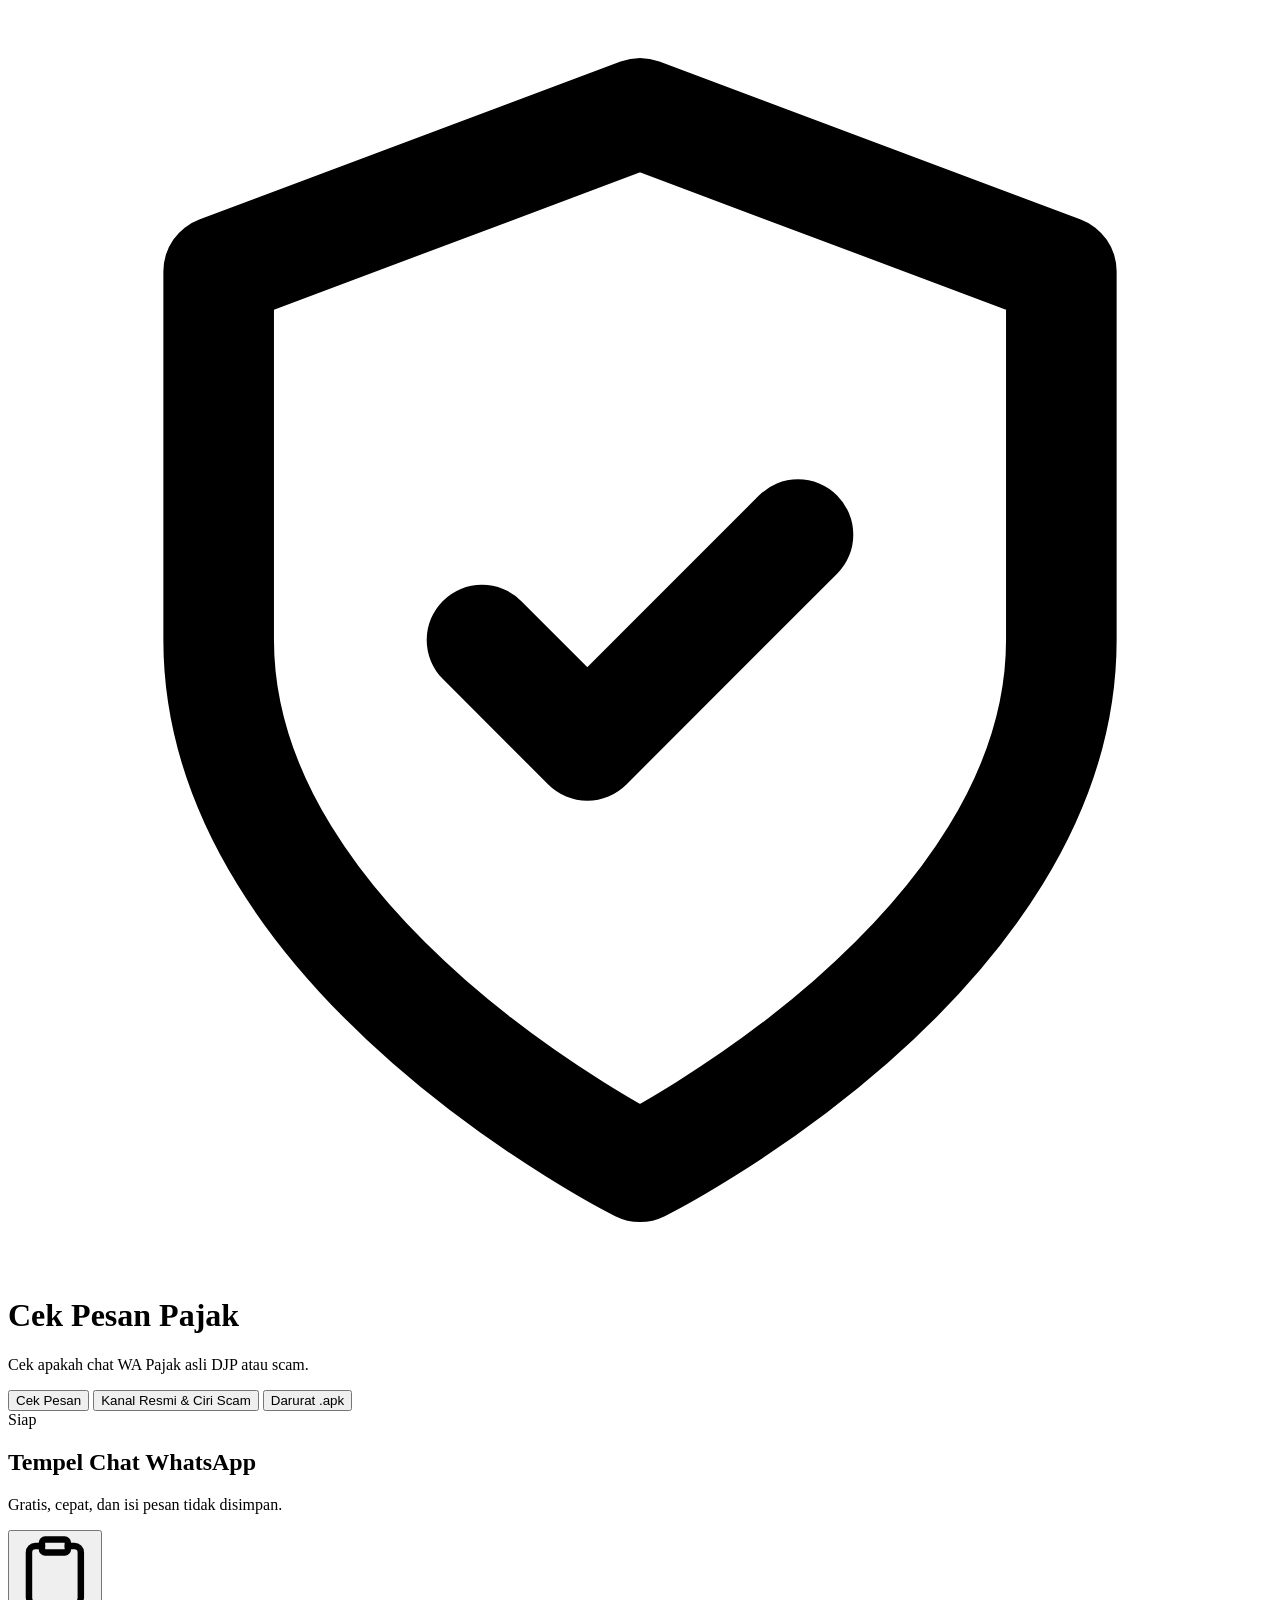
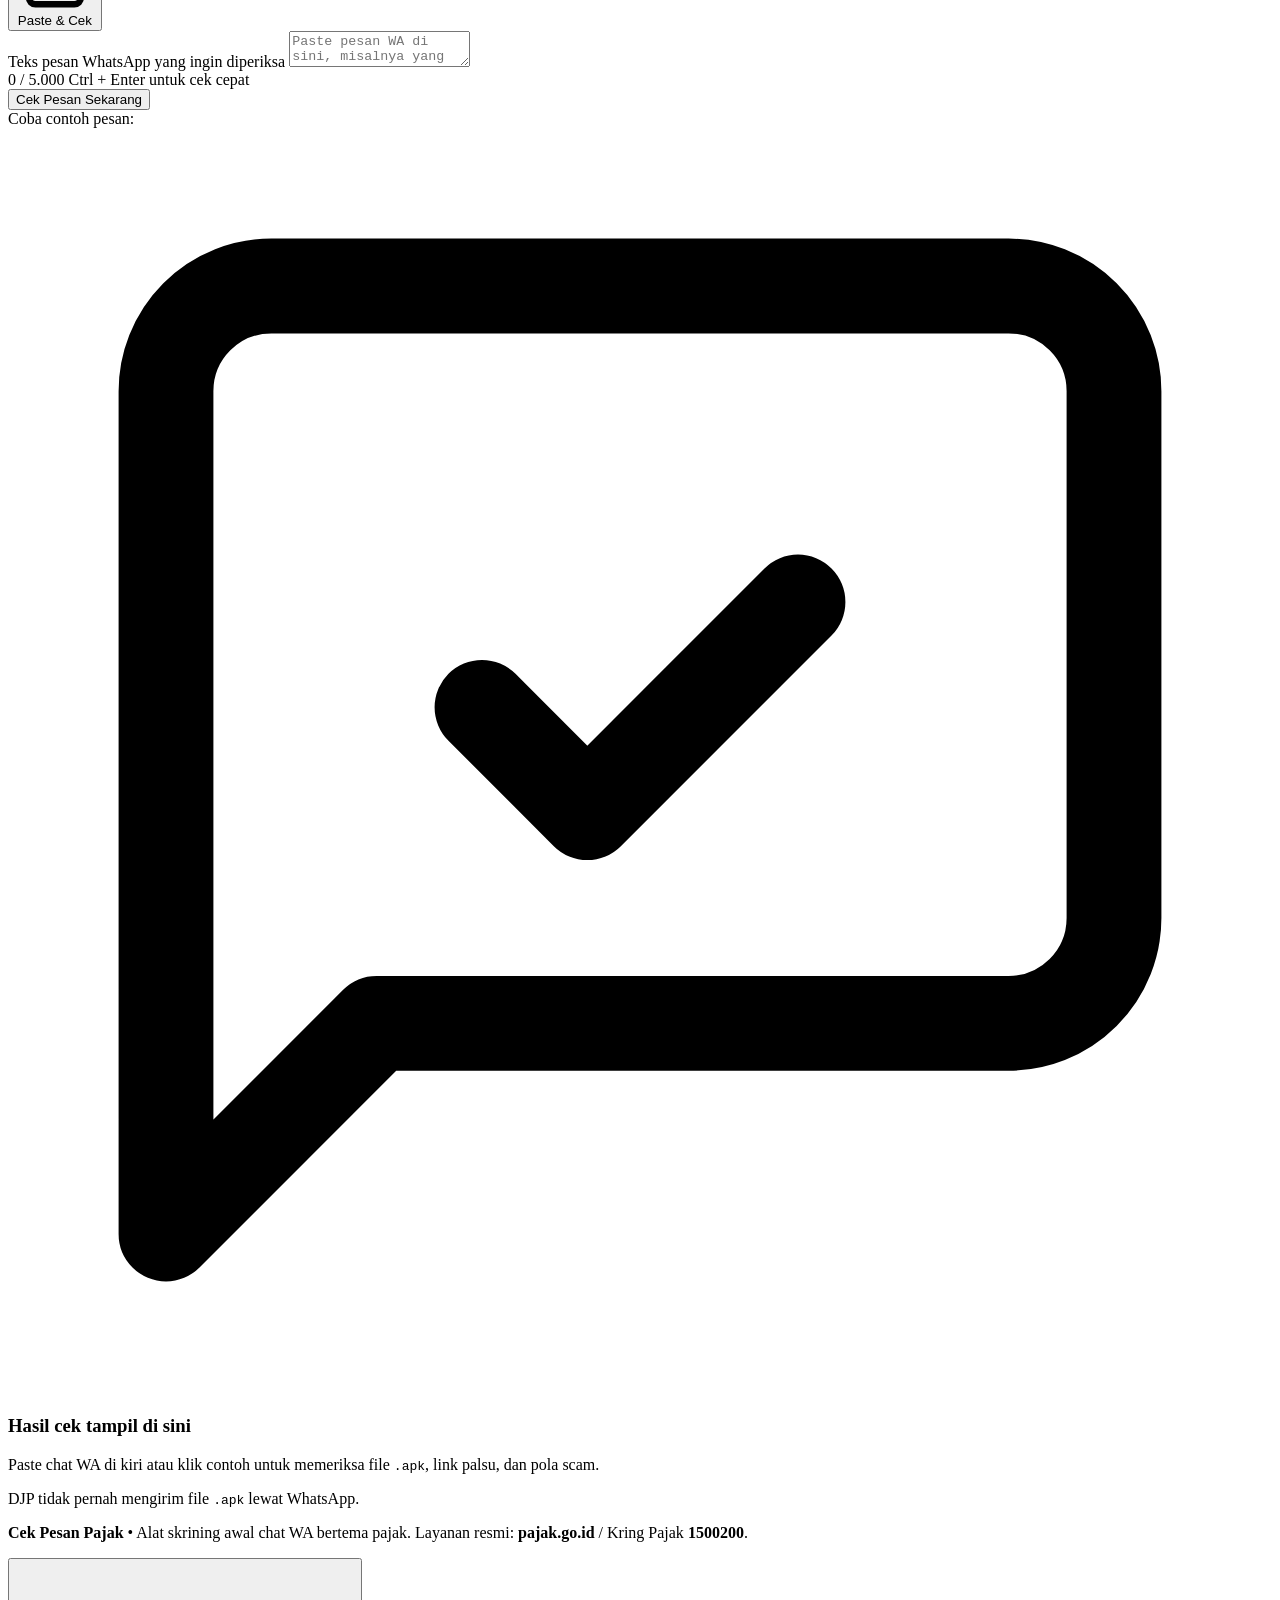
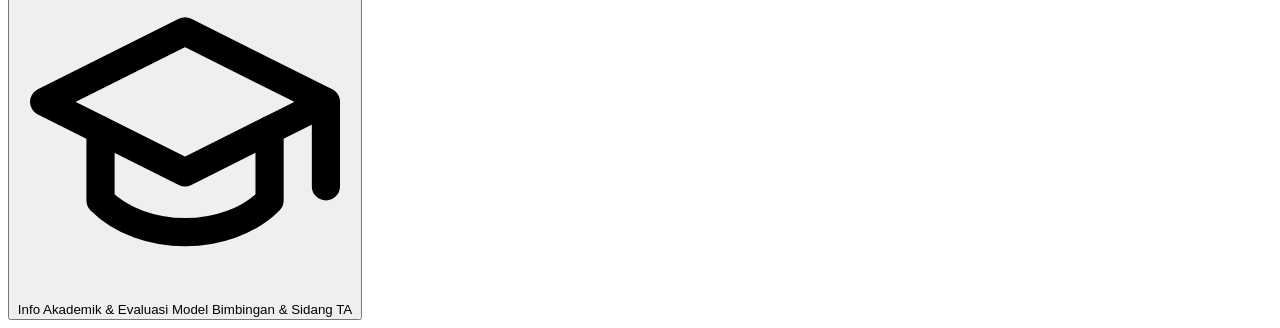
==== 06 Prototipe Aplikasi/web/index.html @ 25e3b295 "feat(bab4,web): selaraskan naskah Bab I-IV, perkuat web Cek Pesan Pajak, dan tambah konfigurasi depl" ====
<!DOCTYPE html>
<html lang="id">
<head>
  <meta charset="UTF-8" />
  <meta name="viewport" content="width=device-width, initial-scale=1.0" />
  <meta
    name="description"
    content="Aplikasi web dan ekstensi pendeteksi pesan phishing WhatsApp mengatasnamakan Direktorat Jenderal Pajak (DJP) berbasis LinearSVC (Platt Scaling) dan heuristik domain pajak.go.id."
  />
  <meta name="theme-color" content="#0b4f71" />
  <meta property="og:title" content="Cek Pesan Pajak — Deteksi Scam WhatsApp Pajak (DJP)" />
  <meta
    property="og:description"
    content="Skrining cepat pesan WhatsApp mengatasnamakan Pajak (DJP) untuk mendeteksi berkas .apk berbahaya, tautan palsu di luar pajak.go.id, dan pola scam secara real-time."
  />
  <meta property="og:type" content="website" />
  <title>Cek Pesan Pajak — Deteksi Scam WhatsApp Pajak (DJP)</title>
  <link
    rel="icon"
    type="image/svg+xml"
    href="data:image/svg+xml,%3Csvg xmlns='http://www.w3.org/2000/svg' viewBox='0 0 24 24'%3E%3Crect width='24' height='24' rx='6' fill='%230b4f71'/%3E%3Cpath d='M12 4.5 5.5 7.2v4.6c0 4.3 2.8 7.6 6.5 8.7 3.7-1.1 6.5-4.4 6.5-8.7V7.2L12 4.5Z' fill='none' stroke='%23ffffff' stroke-width='1.9' stroke-linejoin='round'/%3E%3Cpath d='m9.2 12.1 1.9 1.9 3.8-3.8' fill='none' stroke='%23ffffff' stroke-width='2' stroke-linecap='round' stroke-linejoin='round'/%3E%3C/svg%3E"
  />
  <link rel="preconnect" href="https://fonts.googleapis.com" />
  <link rel="preconnect" href="https://fonts.gstatic.com" crossorigin />
  <link
    href="https://fonts.googleapis.com/css2?family=JetBrains+Mono:wght@400;500;600&family=Plus+Jakarta+Sans:wght@400;500;600;700;800&display=swap"
    rel="stylesheet"
  />
  <link rel="stylesheet" href="/static/styles.css" />
</head>
<body>
  <header class="topbar">
    <div class="container topbar-inner">
      <div class="brand">
        <div class="brand-mark" aria-hidden="true">
          <svg viewBox="0 0 24 24" fill="none" stroke="currentColor" stroke-width="2.1" stroke-linecap="round" stroke-linejoin="round">
            <path d="M12 22s8-4 8-10V5l-8-3-8 3v7c0 6 8 10 8 10z"></path>
            <path d="m9 12 2 2 4-4"></path>
          </svg>
        </div>
        <div>
          <h1 class="brand-title">Cek Pesan Pajak</h1>
          <p class="brand-subtitle">Cek apakah chat WA Pajak asli DJP atau scam.</p>
        </div>
      </div>

      <nav class="nav-tabs" role="tablist" aria-label="Menu Utama">
        <button
          type="button"
          id="tab-btn-checker"
          class="nav-tab active"
          role="tab"
          data-tab="checker"
          aria-controls="tab-checker"
          aria-selected="true"
          tabindex="0"
        >
          Cek Pesan
        </button>
        <button
          type="button"
          id="tab-btn-guide"
          class="nav-tab"
          role="tab"
          data-tab="guide"
          aria-controls="tab-guide"
          aria-selected="false"
          tabindex="-1"
        >
          Kanal Resmi &amp; Ciri Scam
        </button>
        <button
          type="button"
          id="tab-btn-emergency"
          class="nav-tab nav-tab-alert"
          role="tab"
          data-tab="emergency"
          aria-controls="tab-emergency"
          aria-selected="false"
          tabindex="-1"
        >
          Darurat .apk
        </button>
      </nav>

      <div id="service-pill" class="status-pill status-ready" role="status" aria-live="polite">
        <span class="status-dot" aria-hidden="true"></span>
        <span id="service-pill-text">Siap</span>
      </div>
    </div>
  </header>

  <main class="container main-content">
    <section
      id="tab-checker"
      class="tab-panel"
      role="tabpanel"
      aria-labelledby="tab-btn-checker"
      data-panel="checker"
    >
      <div class="workspace">
        <div class="surface input-card">
          <div class="card-head">
            <h2 class="card-title">Tempel Chat WhatsApp</h2>
            <p class="card-desc">Gratis, cepat, dan isi pesan tidak disimpan.</p>
          </div>

          <div class="toolbar">
            <button type="button" id="paste-btn" class="btn-soft">
              <svg viewBox="0 0 24 24" fill="none" stroke="currentColor" stroke-width="2" stroke-linecap="round" stroke-linejoin="round" aria-hidden="true">
                <rect width="8" height="4" x="8" y="2" rx="1" ry="1"></rect>
                <path d="M16 4h2a2 2 0 0 1 2 2v14a2 2 0 0 1-2 2H6a2 2 0 0 1-2-2V6a2 2 0 0 1 2-2h2"></path>
              </svg>
              Paste &amp; Cek
            </button>
            <button type="button" id="clear-btn" class="btn-text" hidden>
              Clear
            </button>
          </div>

          <label for="message-input" class="sr-only">Teks pesan WhatsApp yang ingin diperiksa</label>
          <textarea
            id="message-input"
            class="message-textarea"
            maxlength="5000"
            placeholder="Paste pesan WA di sini, misalnya yang mengirim file .apk atau link login pajak..."
          ></textarea>

          <div class="input-meta">
            <span id="char-count">0 / 5.000</span>
            <span>Ctrl + Enter untuk cek cepat</span>
          </div>

          <div id="input-alert" class="inline-alert" role="alert" hidden></div>

          <button type="button" id="check-btn" class="btn-primary">
            <span class="btn-label">Cek Pesan Sekarang</span>
            <span class="btn-spinner" aria-hidden="true" hidden></span>
          </button>

          <div class="presets-block">
            <span class="presets-label">Coba contoh pesan:</span>
            <div id="presets-list" class="presets-grid"></div>
          </div>
        </div>

        <div class="surface result-card" aria-live="polite">
          <div id="empty-state" class="empty-state">
            <div class="empty-icon" aria-hidden="true">
              <svg viewBox="0 0 24 24" fill="none" stroke="currentColor" stroke-width="1.8" stroke-linecap="round" stroke-linejoin="round">
                <path d="M21 15a2 2 0 0 1-2 2H7l-4 4V5a2 2 0 0 1 2-2h14a2 2 0 0 1 2 2z"></path>
                <path d="m9 11 2 2 4-4"></path>
              </svg>
            </div>
            <h3>Hasil cek tampil di sini</h3>
            <p>Paste chat WA di kiri atau klik contoh untuk memeriksa file <code>.apk</code>, link palsu, dan pola scam.</p>
            <div class="golden-pill">
              DJP tidak pernah mengirim file <code>.apk</code> lewat WhatsApp.
            </div>
          </div>

          <div id="result-state" class="result-state" hidden>
            <div id="verdict-banner" class="verdict-banner">
              <div class="verdict-top">
                <div class="verdict-icon" id="verdict-icon" aria-hidden="true"></div>
                <div class="verdict-head-text">
                  <div class="verdict-badges-row">
                    <span id="verdict-badge" class="verdict-badge"></span>
                    <span id="confidence-note" class="confidence-pill"></span>
                  </div>
                  <h2 id="verdict-title" class="verdict-title"></h2>
                </div>
              </div>
              <p id="verdict-summary" class="verdict-summary"></p>
              <div class="meter-track" aria-hidden="true">
                <div id="meter-fill" class="meter-fill"></div>
              </div>
            </div>

            <div class="bubble-section">
              <div class="wa-canvas">
                <div class="wa-bubble">
                  <div id="highlighted-text" class="wa-text"></div>
                </div>
              </div>
              <p id="highlight-hint" class="highlight-hint" hidden>
                Ketuk sorotan warna pada pesan untuk melihat detailnya.
              </p>
              <div id="highlight-inspector" class="highlight-inspector" hidden></div>
              <div id="trigger-chips-row" class="trigger-chips-row" hidden></div>
            </div>

            <div class="details-split">
              <div class="detail-col">
                <h3 class="mini-heading">Alasan</h3>
                <ul id="reasons-list" class="compact-reasons"></ul>
              </div>
              <div class="detail-col">
                <h3 class="mini-heading">Saran Aman</h3>
                <ul id="actions-list" class="compact-actions"></ul>
              </div>
            </div>

            <div class="result-footer-actions">
              <button type="button" id="copy-warning-btn" class="btn-soft">
                <svg viewBox="0 0 24 24" fill="none" stroke="currentColor" stroke-width="1.9" stroke-linecap="round" stroke-linejoin="round" aria-hidden="true">
                  <rect width="14" height="14" x="8" y="8" rx="2" ry="2"></rect>
                  <path d="M4 16c-1.1 0-2-.9-2-2V4c0-1.1.9-2 2-2h10c1.1 0 2 .9 2 2"></path>
                </svg>
                Copy Alert
              </button>
              <a
                id="wa-share-link"
                class="btn-soft-link"
                href="https://wa.me/"
                target="_blank"
                rel="noopener noreferrer"
              >
                Share WA
              </a>
              <button type="button" id="apk-emergency-cta" class="btn-danger-pill" hidden>
                Sudah Install .apk? Buka Darurat
              </button>
            </div>
            <div id="copy-toast" class="copy-toast" role="status" hidden></div>
          </div>
        </div>
      </div>
    </section>

    <section
      id="tab-guide"
      class="tab-panel"
      role="tabpanel"
      aria-labelledby="tab-btn-guide"
      data-panel="guide"
      hidden
    >
      <div class="guides-grid">
        <article class="surface guide-card">
          <div class="guide-head">
            <div class="guide-icon guide-icon-trust" aria-hidden="true">
              <svg viewBox="0 0 24 24" fill="none" stroke="currentColor" stroke-width="2" stroke-linecap="round" stroke-linejoin="round">
                <circle cx="12" cy="12" r="10"></circle>
                <path d="m9 12 2 2 4-4"></path>
              </svg>
            </div>
            <div>
              <h2 class="card-title">Kanal Resmi DJP</h2>
              <p class="card-desc">Semua website resmi pajak selalu berakhiran <code>pajak.go.id</code>.</p>
            </div>
          </div>

          <ul class="official-list">
            <li>
              <div>
                <strong class="mono-domain">pajak.go.id</strong>
                <span>Portal informasi &amp; pengumuman resmi</span>
              </div>
              <span class="pill-verified">Resmi</span>
            </li>
            <li>
              <div>
                <strong class="mono-domain">djponline.pajak.go.id</strong>
                <span>Lapor SPT Tahunan &amp; e-Billing</span>
              </div>
              <span class="pill-verified">Resmi</span>
            </li>
            <li>
              <div>
                <strong class="mono-domain">coretaxdjp.pajak.go.id</strong>
                <span>Portal sistem Coretax DJP</span>
              </div>
              <span class="pill-verified">Resmi</span>
            </li>
            <li>
              <div>
                <strong class="mono-domain">Kring Pajak 1500200</strong>
                <span>Call center resmi konfirmasi pajak</span>
              </div>
              <span class="pill-verified">Resmi</span>
            </li>
          </ul>

          <div class="domain-compare">
            <div class="compare-row">
              <span class="compare-tag compare-ok">Asli</span>
              <code class="mono-domain">djponline.<strong>pajak.go.id</strong></code>
              <span class="compare-note">Akhiran tepat pajak.go.id</span>
            </div>
            <div class="compare-row">
              <span class="compare-tag compare-bad">Fake</span>
              <code class="mono-domain">pajak.go.id.<strong>verifikasi.xyz</strong></code>
              <span class="compare-note">Akhiran .xyz, jebakan scam</span>
            </div>
          </div>
        </article>

        <article class="surface guide-card">
          <div class="guide-head">
            <div class="guide-icon guide-icon-warn" aria-hidden="true">
              <svg viewBox="0 0 24 24" fill="none" stroke="currentColor" stroke-width="2" stroke-linecap="round" stroke-linejoin="round">
                <path d="M10.29 3.86 1.82 18a2 2 0 0 0 1.71 3h16.94a2 2 0 0 0 1.71-3L13.71 3.86a2 2 0 0 0-3.42 0z"></path>
                <line x1="12" x2="12" y1="9" y2="13"></line>
                <line x1="12" x2="12.01" y1="17" y2="17"></line>
              </svg>
            </div>
            <div>
              <h2 class="card-title">4 Ciri Scam Pajak di WA</h2>
              <p class="card-desc">Centang tanda yang ada di chat untuk cek cepat:</p>
            </div>
          </div>

          <div class="checklist">
            <label class="check-item">
              <input type="checkbox" class="scam-check" />
              <div>
                <strong>Kirim file <code>.apk</code></strong>
                <span>Sering dinamai <em>Update Coretax</em>, <em>M-Pajak</em>, atau <em>Surat Tagihan</em>.</span>
              </div>
            </label>
            <label class="check-item">
              <input type="checkbox" class="scam-check" />
              <div>
                <strong>Pakai link selain <code>pajak.go.id</code></strong>
                <span>Misalnya domain <code>.xyz</code>, <code>.my.id</code>, atau shortlink <code>bit.ly</code>.</span>
              </div>
            </label>
            <label class="check-item">
              <input type="checkbox" class="scam-check" />
              <div>
                <strong>Ancam denda atau blokir mendadak</strong>
                <span>Mendesak korban agar bertindak hari itu juga.</span>
              </div>
            </label>
            <label class="check-item">
              <input type="checkbox" class="scam-check" />
              <div>
                <strong>Minta OTP, PIN, atau transfer pribadi</strong>
                <span>Bayar pajak resmi selalu pakai Kode Billing negara.</span>
              </div>
            </label>
          </div>

          <div id="checklist-feedback" class="checklist-feedback">
            Salah satu ciri saja sudah cukup jadi alasan untuk tidak klik link atau file.
          </div>
        </article>
      </div>
    </section>

    <section
      id="tab-emergency"
      class="tab-panel"
      role="tabpanel"
      aria-labelledby="tab-btn-emergency"
      data-panel="emergency"
      hidden
    >
      <div class="surface emergency-card">
        <div class="emergency-top">
          <div>
            <span class="emergency-kicker">Langkah Penyelamatan Cepat</span>
            <h2 class="card-title">Terlanjur Klik Link atau Install File <code>.apk</code>?</h2>
            <p class="card-desc">Jangan panik. Lakukan 5 langkah ini segera untuk amankan m-banking dan akun Anda.</p>
          </div>
          <button type="button" id="back-to-checker-btn" class="btn-soft">
            &larr; Kembali ke Cek Pesan
          </button>
        </div>

        <ol class="emergency-steps">
          <li>
            <strong>1. Matikan Internet / Mode Pesawat</strong>
            <p>Matikan Wi-Fi &amp; data seluler agar aplikasi jahat berhenti mencuri OTP SMS.</p>
          </li>
          <li>
            <strong>2. Jangan Buka M-Banking</strong>
            <p>Hindari membuka aplikasi bank, e-wallet, atau mengetik PIN sebelum HP bersih.</p>
          </li>
          <li>
            <strong>3. Uninstall Aplikasi Mencurigakan</strong>
            <p>Buka <em>Settings &rarr; Apps</em> dan hapus aplikasi asing. Jika membandel, masuk <em>Safe Mode</em>.</p>
          </li>
          <li>
            <strong>4. Hubungi Call Center Bank</strong>
            <p>Telepon bank resmi lewat HP lain untuk blokir sementara jika sempat input PIN.</p>
          </li>
          <li>
            <strong>5. Ganti PIN &amp; Password</strong>
            <p>Ubah password email, WA, dan m-banking dari perangkat lain yang aman.</p>
          </li>
        </ol>
      </div>
    </section>
  </main>

  <footer class="footer">
    <div class="container footer-inner">
      <p class="footer-note">
        <strong>Cek Pesan Pajak</strong> &bull; Alat skrining awal chat WA bertema pajak. Layanan resmi: <strong>pajak.go.id</strong> / Kring Pajak <strong>1500200</strong>.
      </p>
      <button type="button" id="open-academic-btn" class="footer-academic-btn">
        <svg viewBox="0 0 24 24" fill="none" stroke="currentColor" stroke-width="2" stroke-linecap="round" stroke-linejoin="round" aria-hidden="true">
          <path d="M22 10v6M2 10l10-5 10 5-10 5z"></path>
          <path d="M6 12v5c3 3 9 3 12 0v-5"></path>
        </svg>
        <span>Info Akademik &amp; Evaluasi Model</span>
        <span class="footer-academic-badge">Bimbingan &amp; Sidang TA</span>
      </button>
    </div>
  </footer>

  <dialog id="academic-dialog" class="academic-dialog" aria-labelledby="academic-modal-title">
    <div class="dialog-panel">
      <div class="dialog-head">
        <div>
          <span class="dialog-kicker">Lampiran Tugas Akhir UNSIA</span>
          <h2 id="academic-modal-title" class="dialog-title">Info Akademik, XAI &amp; Simulasi Ekstensi</h2>
        </div>
        <button type="button" id="close-academic-btn" class="dialog-close" aria-label="Tutup jendela">
          &times;
        </button>
      </div>

      <div class="acad-tabs" role="tablist" aria-label="Bagian Evaluasi Akademik">
        <button
          type="button"
          id="acad-tab-btn-summary"
          class="acad-tab active"
          role="tab"
          data-acad-tab="summary"
          aria-controls="acad-panel-summary"
          aria-selected="true"
          tabindex="0"
        >
          Ringkasan &amp; Tabel Evaluasi
        </button>
        <button
          type="button"
          id="acad-tab-btn-inspector"
          class="acad-tab"
          role="tab"
          data-acad-tab="inspector"
          aria-controls="acad-panel-inspector"
          aria-selected="false"
          tabindex="-1"
        >
          Inspektor XAI &amp; Komparasi Model
        </button>
        <button
          type="button"
          id="acad-tab-btn-extension"
          class="acad-tab"
          role="tab"
          data-acad-tab="extension"
          aria-controls="acad-panel-extension"
          aria-selected="false"
          tabindex="-1"
        >
          Simulasi Ekstensi WA Web
        </button>
      </div>

      <div id="academic-content" class="dialog-body">
        <div
          id="acad-panel-summary"
          class="acad-panel"
          role="tabpanel"
          aria-labelledby="acad-tab-btn-summary"
          data-acad-panel="summary"
        >
          <p class="dialog-loading">Memuat ringkasan evaluasi...</p>
        </div>
        <div
          id="acad-panel-inspector"
          class="acad-panel"
          role="tabpanel"
          aria-labelledby="acad-tab-btn-inspector"
          data-acad-panel="inspector"
          hidden
        ></div>
        <div
          id="acad-panel-extension"
          class="acad-panel"
          role="tabpanel"
          aria-labelledby="acad-tab-btn-extension"
          data-acad-panel="extension"
          hidden
        ></div>
      </div>
    </div>
  </dialog>

  <script src="/static/app.js"></script>
</body>
</html>
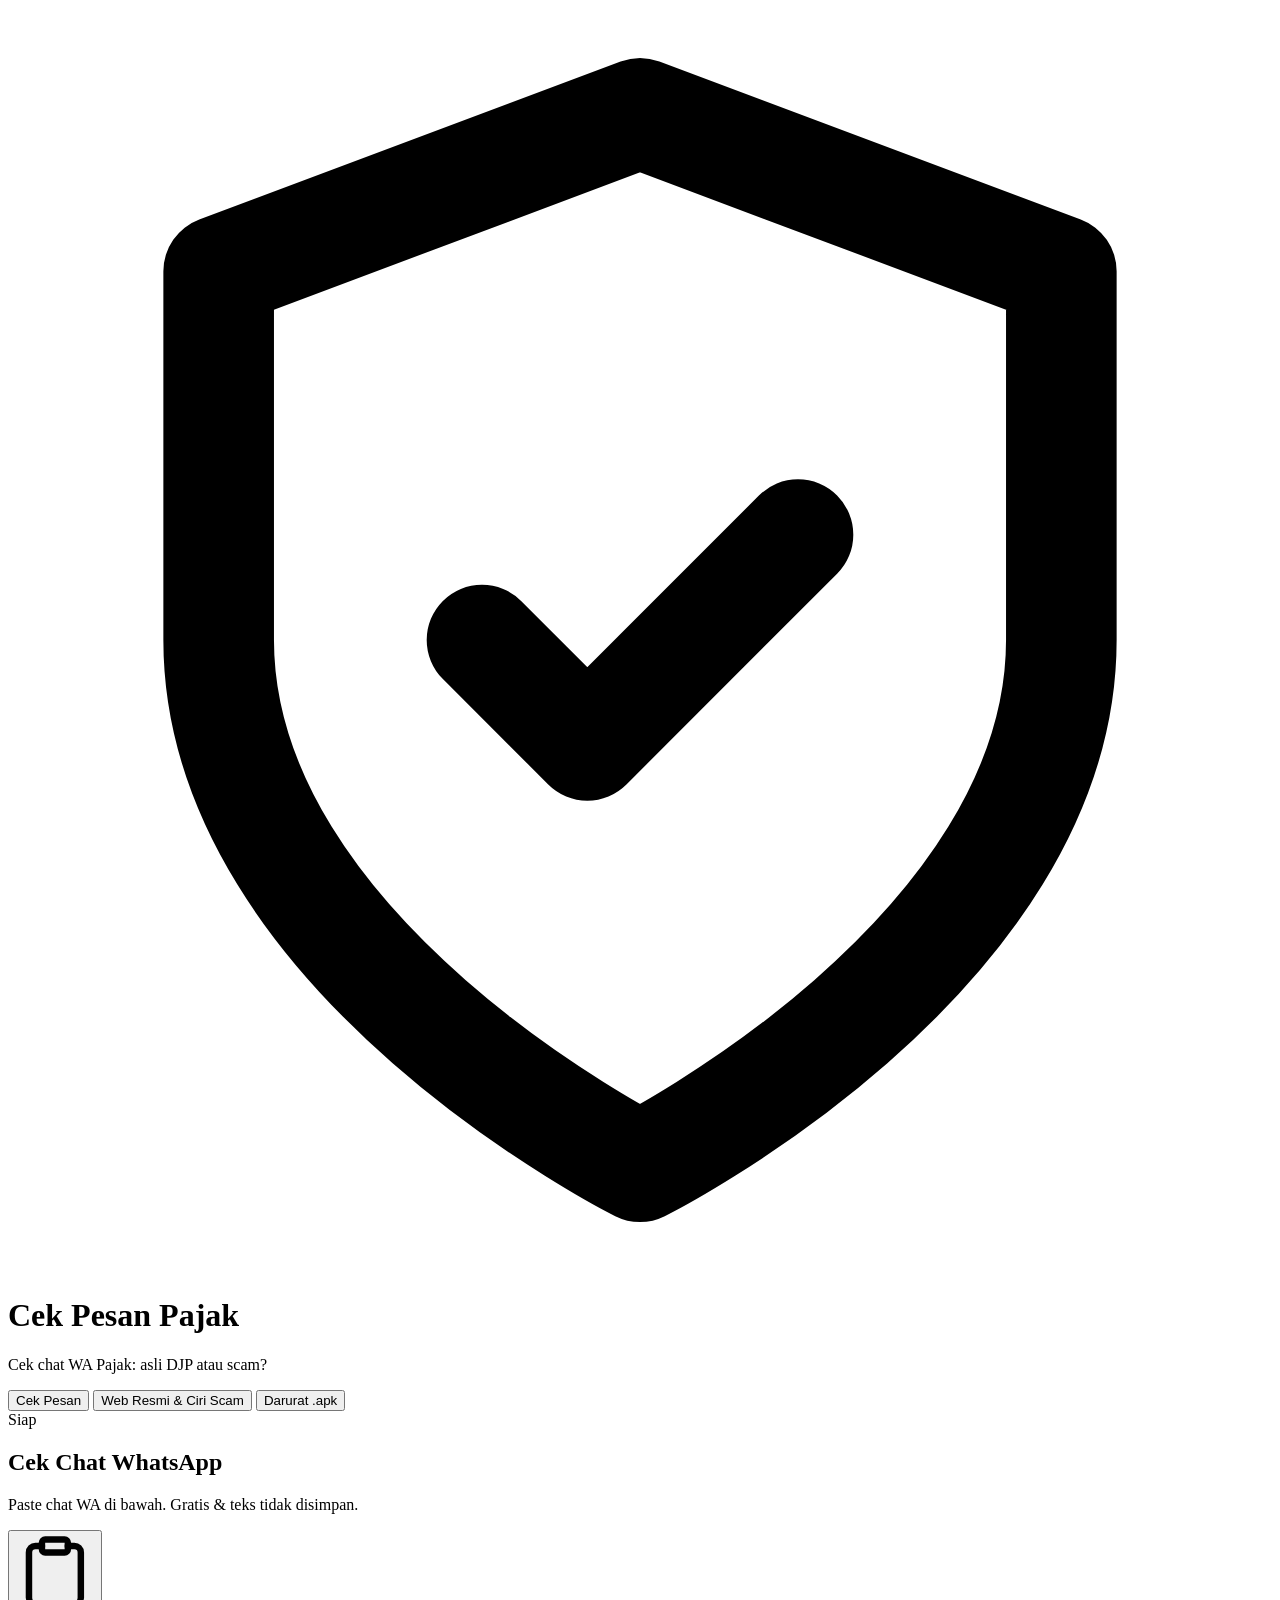
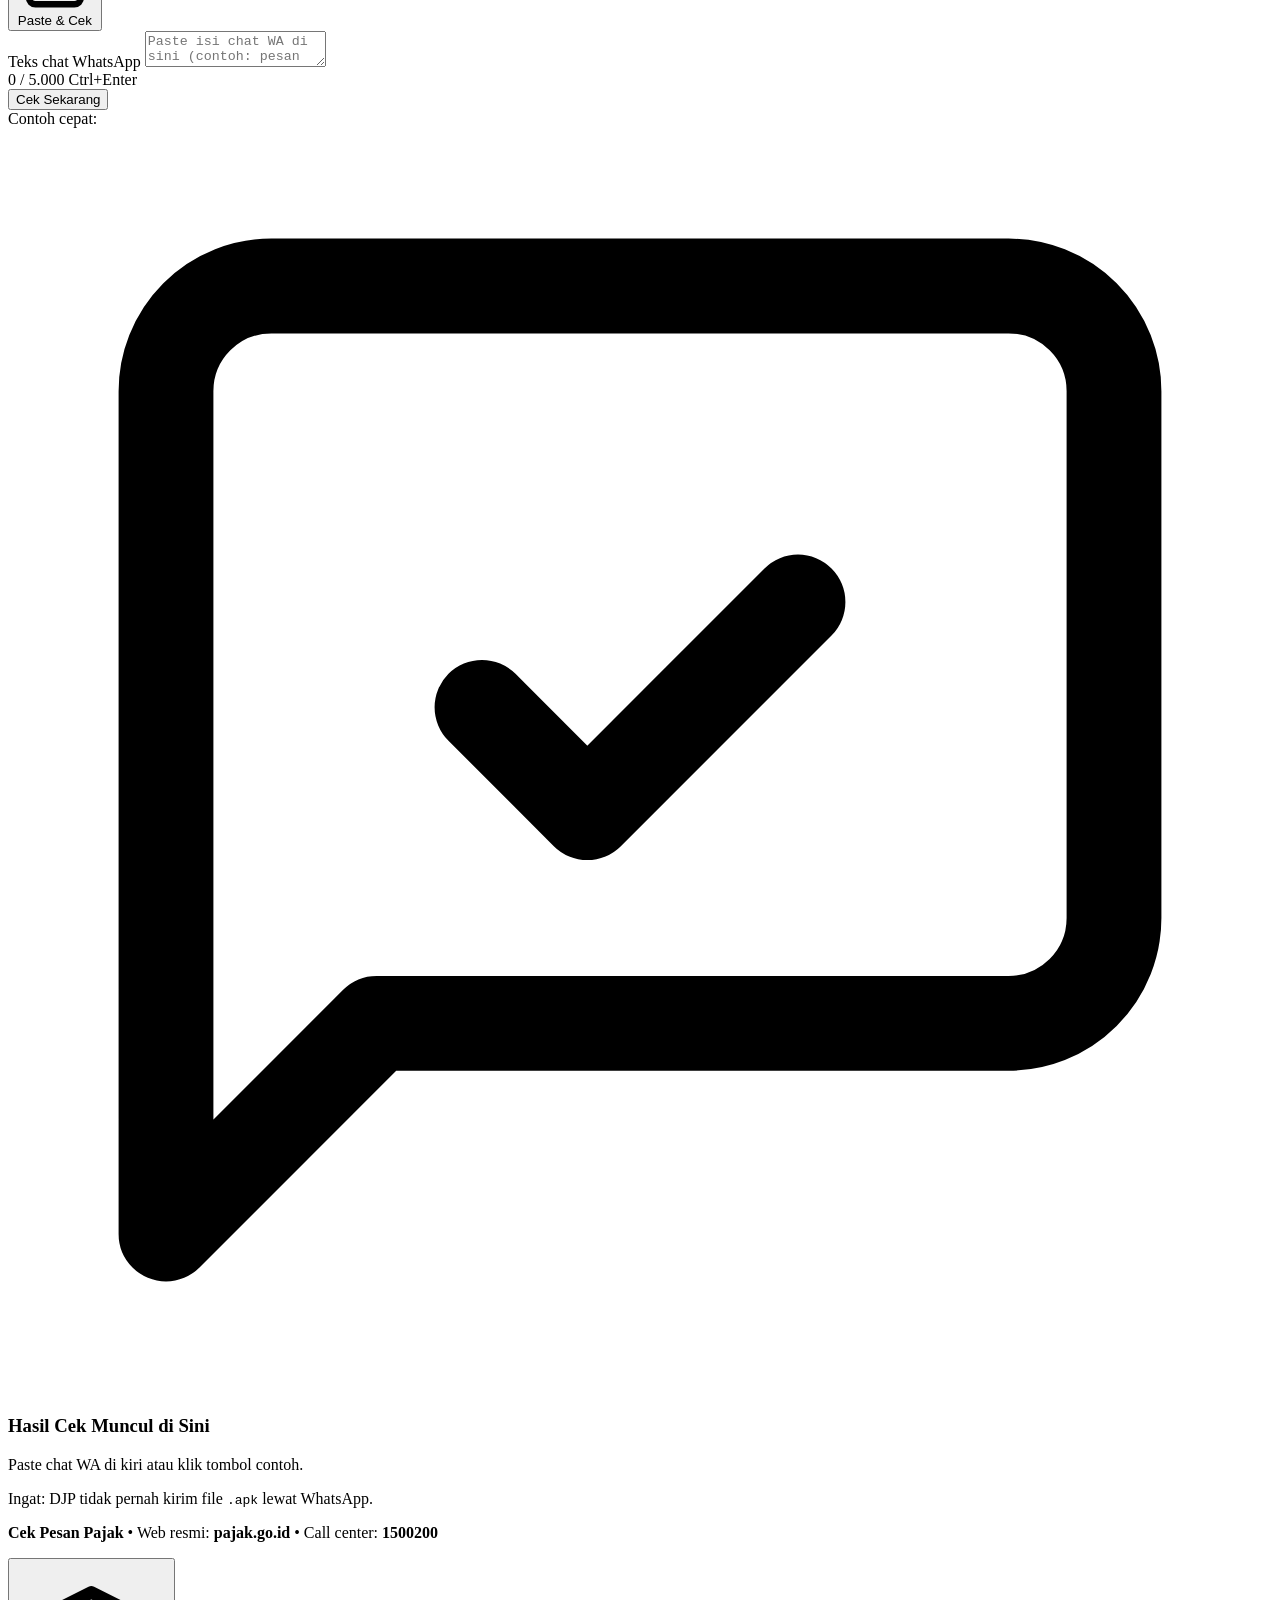
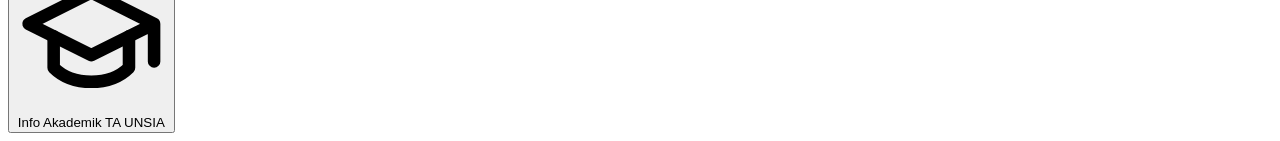
==== commit 7d00b95b: "refactor(ui): simplify layperson copywriting and streamline academic modal" ====
--- a/06 Prototipe Aplikasi/web/index.html
+++ b/06 Prototipe Aplikasi/web/index.html
@@ -40,7 +40,7 @@
         </div>
         <div>
           <h1 class="brand-title">Cek Pesan Pajak</h1>
-          <p class="brand-subtitle">Cek apakah chat WA Pajak asli DJP atau scam.</p>
+          <p class="brand-subtitle">Cek chat WA Pajak: asli DJP atau scam?</p>
         </div>
       </div>
 
@@ -67,7 +67,7 @@
           aria-selected="false"
           tabindex="-1"
         >
-          Kanal Resmi &amp; Ciri Scam
+          Web Resmi &amp; Ciri Scam
         </button>
         <button
           type="button"
@@ -101,8 +101,8 @@
       <div class="workspace">
         <div class="surface input-card">
           <div class="card-head">
-            <h2 class="card-title">Tempel Chat WhatsApp</h2>
-            <p class="card-desc">Gratis, cepat, dan isi pesan tidak disimpan.</p>
+            <h2 class="card-title">Cek Chat WhatsApp</h2>
+            <p class="card-desc">Paste chat WA di bawah. Gratis &amp; teks tidak disimpan.</p>
           </div>
 
           <div class="toolbar">
@@ -118,28 +118,28 @@
             </button>
           </div>
 
-          <label for="message-input" class="sr-only">Teks pesan WhatsApp yang ingin diperiksa</label>
+          <label for="message-input" class="sr-only">Teks chat WhatsApp</label>
           <textarea
             id="message-input"
             class="message-textarea"
             maxlength="5000"
-            placeholder="Paste pesan WA di sini, misalnya yang mengirim file .apk atau link login pajak..."
+            placeholder="Paste isi chat WA di sini (contoh: pesan yang kirim file .apk atau link pajak)..."
           ></textarea>
 
           <div class="input-meta">
             <span id="char-count">0 / 5.000</span>
-            <span>Ctrl + Enter untuk cek cepat</span>
+            <span>Ctrl+Enter</span>
           </div>
 
           <div id="input-alert" class="inline-alert" role="alert" hidden></div>
 
           <button type="button" id="check-btn" class="btn-primary">
-            <span class="btn-label">Cek Pesan Sekarang</span>
+            <span class="btn-label">Cek Sekarang</span>
             <span class="btn-spinner" aria-hidden="true" hidden></span>
           </button>
 
           <div class="presets-block">
-            <span class="presets-label">Coba contoh pesan:</span>
+            <span class="presets-label">Contoh cepat:</span>
             <div id="presets-list" class="presets-grid"></div>
           </div>
         </div>
@@ -152,10 +152,10 @@
                 <path d="m9 11 2 2 4-4"></path>
               </svg>
             </div>
-            <h3>Hasil cek tampil di sini</h3>
-            <p>Paste chat WA di kiri atau klik contoh untuk memeriksa file <code>.apk</code>, link palsu, dan pola scam.</p>
+            <h3>Hasil Cek Muncul di Sini</h3>
+            <p>Paste chat WA di kiri atau klik tombol contoh.</p>
             <div class="golden-pill">
-              DJP tidak pernah mengirim file <code>.apk</code> lewat WhatsApp.
+              Ingat: DJP tidak pernah kirim file <code>.apk</code> lewat WhatsApp.
             </div>
           </div>
 
@@ -183,20 +183,17 @@
                   <div id="highlighted-text" class="wa-text"></div>
                 </div>
               </div>
-              <p id="highlight-hint" class="highlight-hint" hidden>
-                Ketuk sorotan warna pada pesan untuk melihat detailnya.
-              </p>
               <div id="highlight-inspector" class="highlight-inspector" hidden></div>
               <div id="trigger-chips-row" class="trigger-chips-row" hidden></div>
             </div>
 
             <div class="details-split">
               <div class="detail-col">
-                <h3 class="mini-heading">Alasan</h3>
+                <h3 class="mini-heading">Kenapa?</h3>
                 <ul id="reasons-list" class="compact-reasons"></ul>
               </div>
               <div class="detail-col">
-                <h3 class="mini-heading">Saran Aman</h3>
+                <h3 class="mini-heading">Solusi</h3>
                 <ul id="actions-list" class="compact-actions"></ul>
               </div>
             </div>
@@ -246,8 +243,8 @@
               </svg>
             </div>
             <div>
-              <h2 class="card-title">Kanal Resmi DJP</h2>
-              <p class="card-desc">Semua website resmi pajak selalu berakhiran <code>pajak.go.id</code>.</p>
+              <h2 class="card-title">Web &amp; Kontak Resmi DJP</h2>
+              <p class="card-desc">Web resmi DJP selalu berakhiran <code>pajak.go.id</code>.</p>
             </div>
           </div>
 
@@ -255,28 +252,28 @@
             <li>
               <div>
                 <strong class="mono-domain">pajak.go.id</strong>
-                <span>Portal informasi &amp; pengumuman resmi</span>
+                <span>Portal utama DJP</span>
               </div>
               <span class="pill-verified">Resmi</span>
             </li>
             <li>
               <div>
                 <strong class="mono-domain">djponline.pajak.go.id</strong>
-                <span>Lapor SPT Tahunan &amp; e-Billing</span>
+                <span>Lapor SPT &amp; e-Billing</span>
               </div>
               <span class="pill-verified">Resmi</span>
             </li>
             <li>
               <div>
                 <strong class="mono-domain">coretaxdjp.pajak.go.id</strong>
-                <span>Portal sistem Coretax DJP</span>
+                <span>Portal Coretax DJP</span>
               </div>
               <span class="pill-verified">Resmi</span>
             </li>
             <li>
               <div>
                 <strong class="mono-domain">Kring Pajak 1500200</strong>
-                <span>Call center resmi konfirmasi pajak</span>
+                <span>Call center resmi DJP</span>
               </div>
               <span class="pill-verified">Resmi</span>
             </li>
@@ -286,12 +283,12 @@
             <div class="compare-row">
               <span class="compare-tag compare-ok">Asli</span>
               <code class="mono-domain">djponline.<strong>pajak.go.id</strong></code>
-              <span class="compare-note">Akhiran tepat pajak.go.id</span>
+              <span class="compare-note">Akhiran pajak.go.id</span>
             </div>
             <div class="compare-row">
-              <span class="compare-tag compare-bad">Fake</span>
+              <span class="compare-tag compare-bad">Palsu</span>
               <code class="mono-domain">pajak.go.id.<strong>verifikasi.xyz</strong></code>
-              <span class="compare-note">Akhiran .xyz, jebakan scam</span>
+              <span class="compare-note">Akhiran .xyz (jebakan)</span>
             </div>
           </div>
         </article>
@@ -306,8 +303,8 @@
               </svg>
             </div>
             <div>
-              <h2 class="card-title">4 Ciri Scam Pajak di WA</h2>
-              <p class="card-desc">Centang tanda yang ada di chat untuk cek cepat:</p>
+              <h2 class="card-title">4 Ciri Scam Pajak</h2>
+              <p class="card-desc">Centang jika ada di chat Anda:</p>
             </div>
           </div>
 
@@ -316,34 +313,34 @@
               <input type="checkbox" class="scam-check" />
               <div>
                 <strong>Kirim file <code>.apk</code></strong>
-                <span>Sering dinamai <em>Update Coretax</em>, <em>M-Pajak</em>, atau <em>Surat Tagihan</em>.</span>
+                <span>Nama file seperti <em>Update Coretax</em> atau <em>Surat Pajak</em>.</span>
               </div>
             </label>
             <label class="check-item">
               <input type="checkbox" class="scam-check" />
               <div>
-                <strong>Pakai link selain <code>pajak.go.id</code></strong>
-                <span>Misalnya domain <code>.xyz</code>, <code>.my.id</code>, atau shortlink <code>bit.ly</code>.</span>
+                <strong>Link selain <code>pajak.go.id</code></strong>
+                <span>Pakai domain <code>.xyz</code>, <code>.my.id</code>, atau <code>bit.ly</code>.</span>
               </div>
             </label>
             <label class="check-item">
               <input type="checkbox" class="scam-check" />
               <div>
-                <strong>Ancam denda atau blokir mendadak</strong>
-                <span>Mendesak korban agar bertindak hari itu juga.</span>
+                <strong>Ancam denda / blokir hari ini</strong>
+                <span>Memaksa klik cepat supaya panik.</span>
               </div>
             </label>
             <label class="check-item">
               <input type="checkbox" class="scam-check" />
               <div>
                 <strong>Minta OTP, PIN, atau transfer pribadi</strong>
-                <span>Bayar pajak resmi selalu pakai Kode Billing negara.</span>
+                <span>Pajak resmi selalu pakai Kode Billing.</span>
               </div>
             </label>
           </div>
 
           <div id="checklist-feedback" class="checklist-feedback">
-            Salah satu ciri saja sudah cukup jadi alasan untuk tidak klik link atau file.
+            Ada 1 tanda saja? Jangan klik link atau file.
           </div>
         </article>
       </div>
@@ -360,9 +357,9 @@
       <div class="surface emergency-card">
         <div class="emergency-top">
           <div>
-            <span class="emergency-kicker">Langkah Penyelamatan Cepat</span>
-            <h2 class="card-title">Terlanjur Klik Link atau Install File <code>.apk</code>?</h2>
-            <p class="card-desc">Jangan panik. Lakukan 5 langkah ini segera untuk amankan m-banking dan akun Anda.</p>
+            <span class="emergency-kicker">Penyelamatan Cepat</span>
+            <h2 class="card-title">Terlanjur Install File <code>.apk</code>?</h2>
+            <p class="card-desc">Lakukan 5 langkah cepat ini untuk amankan m-banking &amp; akun Anda:</p>
           </div>
           <button type="button" id="back-to-checker-btn" class="btn-soft">
             &larr; Kembali ke Cek Pesan
@@ -371,24 +368,24 @@
 
         <ol class="emergency-steps">
           <li>
-            <strong>1. Matikan Internet / Mode Pesawat</strong>
-            <p>Matikan Wi-Fi &amp; data seluler agar aplikasi jahat berhenti mencuri OTP SMS.</p>
+            <strong>1. Nyalakan Airplane Mode</strong>
+            <p>Matikan Wi-Fi &amp; data seluler supaya <code>.apk</code> berhenti kirim OTP keluar.</p>
           </li>
           <li>
             <strong>2. Jangan Buka M-Banking</strong>
-            <p>Hindari membuka aplikasi bank, e-wallet, atau mengetik PIN sebelum HP bersih.</p>
+            <p>Jangan buka aplikasi bank/e-wallet atau ketik PIN dulu.</p>
           </li>
           <li>
-            <strong>3. Uninstall Aplikasi Mencurigakan</strong>
-            <p>Buka <em>Settings &rarr; Apps</em> dan hapus aplikasi asing. Jika membandel, masuk <em>Safe Mode</em>.</p>
+            <strong>3. Uninstall Aplikasi Asing</strong>
+            <p>Buka <em>Settings &rarr; Apps</em>, lalu hapus aplikasi yang baru ter-install.</p>
           </li>
           <li>
-            <strong>4. Hubungi Call Center Bank</strong>
-            <p>Telepon bank resmi lewat HP lain untuk blokir sementara jika sempat input PIN.</p>
+            <strong>4. Hubungi Bank Resmi</strong>
+            <p>Telepon call center bank dari HP lain untuk blokir sementara.</p>
           </li>
           <li>
-            <strong>5. Ganti PIN &amp; Password</strong>
-            <p>Ubah password email, WA, dan m-banking dari perangkat lain yang aman.</p>
+            <strong>5. Ganti Password &amp; PIN</strong>
+            <p>Ubah password email, WA, dan m-banking lewat perangkat lain yang aman.</p>
           </li>
         </ol>
       </div>
@@ -398,15 +395,15 @@
   <footer class="footer">
     <div class="container footer-inner">
       <p class="footer-note">
-        <strong>Cek Pesan Pajak</strong> &bull; Alat skrining awal chat WA bertema pajak. Layanan resmi: <strong>pajak.go.id</strong> / Kring Pajak <strong>1500200</strong>.
+        <strong>Cek Pesan Pajak</strong> &bull; Web resmi: <strong>pajak.go.id</strong> &bull; Call center: <strong>1500200</strong>
       </p>
       <button type="button" id="open-academic-btn" class="footer-academic-btn">
         <svg viewBox="0 0 24 24" fill="none" stroke="currentColor" stroke-width="2" stroke-linecap="round" stroke-linejoin="round" aria-hidden="true">
           <path d="M22 10v6M2 10l10-5 10 5-10 5z"></path>
           <path d="M6 12v5c3 3 9 3 12 0v-5"></path>
         </svg>
-        <span>Info Akademik &amp; Evaluasi Model</span>
-        <span class="footer-academic-badge">Bimbingan &amp; Sidang TA</span>
+        <span>Info Akademik</span>
+        <span class="footer-academic-badge">TA UNSIA</span>
       </button>
     </div>
   </footer>
@@ -415,15 +412,15 @@
     <div class="dialog-panel">
       <div class="dialog-head">
         <div>
-          <span class="dialog-kicker">Lampiran Tugas Akhir UNSIA</span>
-          <h2 id="academic-modal-title" class="dialog-title">Info Akademik, XAI &amp; Simulasi Ekstensi</h2>
+          <span class="dialog-kicker">Tugas Akhir UNSIA</span>
+          <h2 id="academic-modal-title" class="dialog-title">Info Akademik &amp; Evaluasi Model</h2>
         </div>
         <button type="button" id="close-academic-btn" class="dialog-close" aria-label="Tutup jendela">
           &times;
         </button>
       </div>
 
-      <div class="acad-tabs" role="tablist" aria-label="Bagian Evaluasi Akademik">
+      <div class="acad-tabs" role="tablist" aria-label="Bagian Info Akademik">
         <button
           type="button"
           id="acad-tab-btn-summary"
@@ -434,7 +431,7 @@
           aria-selected="true"
           tabindex="0"
         >
-          Ringkasan &amp; Tabel Evaluasi
+          Summary
         </button>
         <button
           type="button"
@@ -446,7 +443,7 @@
           aria-selected="false"
           tabindex="-1"
         >
-          Inspektor XAI &amp; Komparasi Model
+          Live XAI Check
         </button>
         <button
           type="button"
@@ -458,7 +455,7 @@
           aria-selected="false"
           tabindex="-1"
         >
-          Simulasi Ekstensi WA Web
+          Demo WA Extension
         </button>
       </div>
 
@@ -470,7 +467,7 @@
           aria-labelledby="acad-tab-btn-summary"
           data-acad-panel="summary"
         >
-          <p class="dialog-loading">Memuat ringkasan evaluasi...</p>
+          <p class="dialog-loading">Loading...</p>
         </div>
         <div
           id="acad-panel-inspector"
